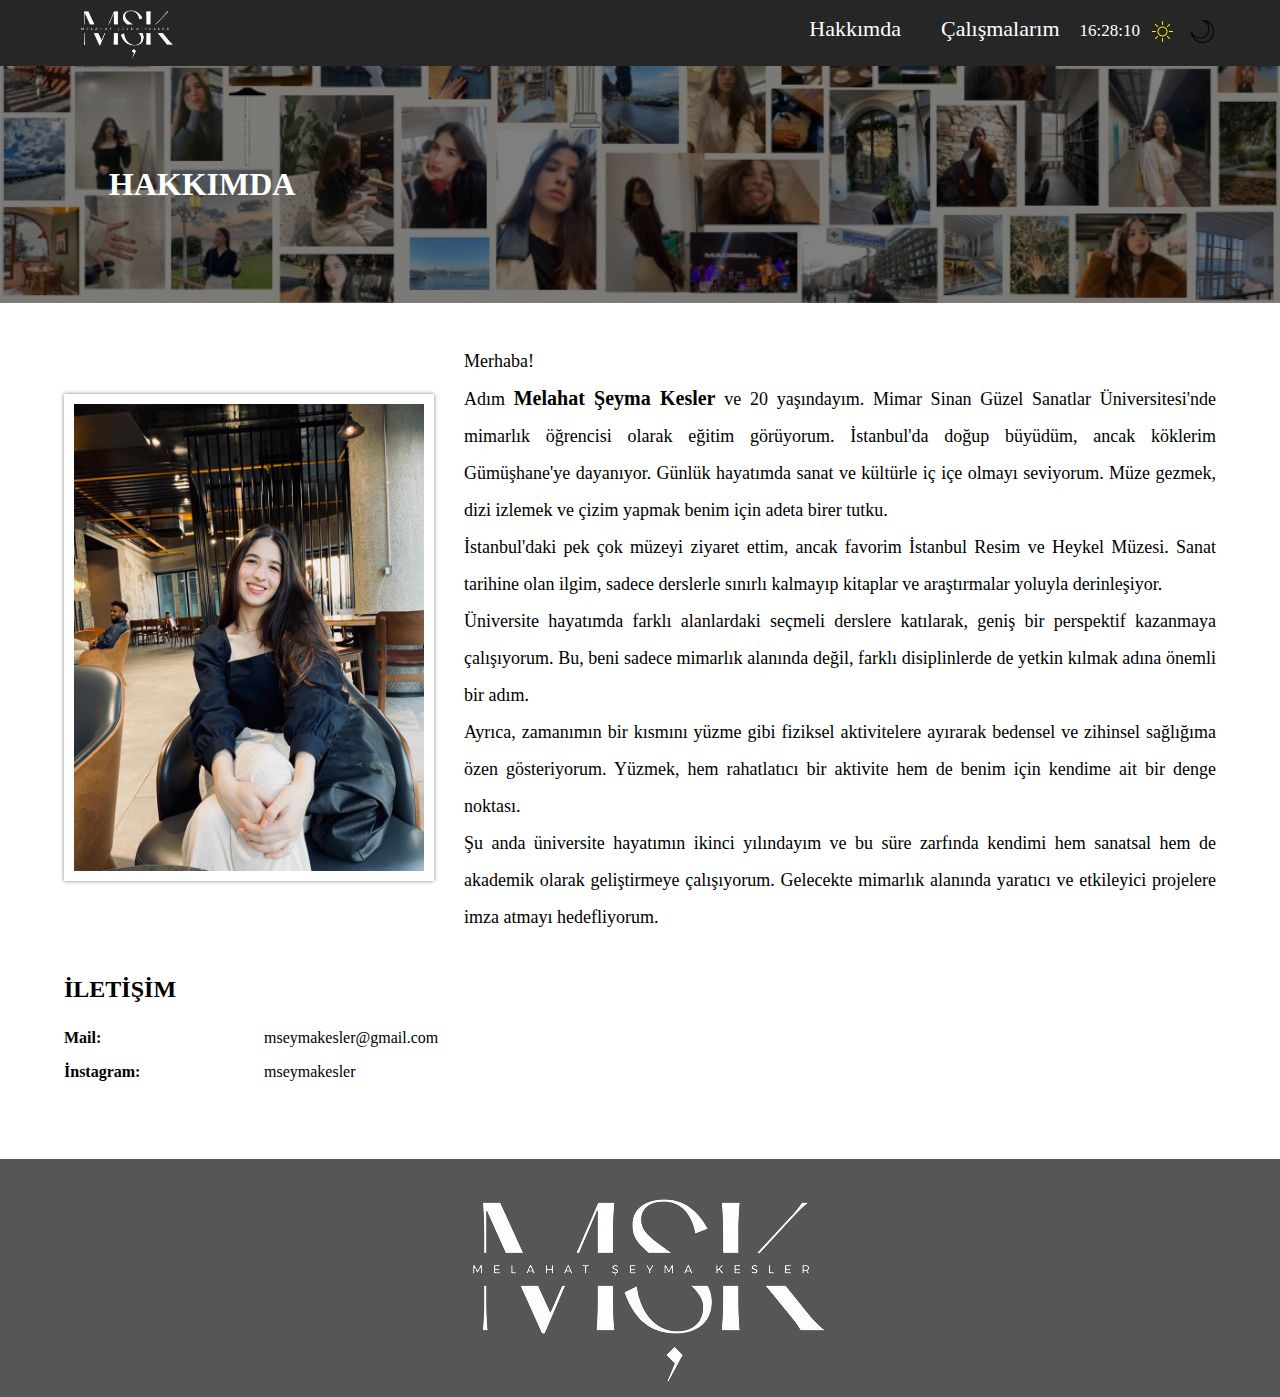
==== index.html @ 8b2e60a5 "edit" ====
<!DOCTYPE html>
<html lang="en">
  <head>
    <meta charset="UTF-8" />
    <meta http-equiv="X-UA-Compatible" content="IE=edge" />
    <meta name="viewport" content="width=device-width, initial-scale=1.0" />
    <link rel="stylesheet" href="./style.css" />
    <title>About Me</title>
  </head>
  <body>
    <nav class="contain">
          <div class="header">
            <div class="logo">
              <a href="index.html">
                <img class="logoImg" src="./assests/logo.png" alt="0" />
              </a>
            </div>

            <div class="menu">
              <ul class="">
                <li class="">
                  <a class="" href="index.html">Hakkımda</a>
                </li>
                <li class="">
                  <a class="" href="projects.html">Çalışmalarım</a>
                </li>
                <li>
                  <div id="saat"></div>
                </li>
                <li>
                  <button class="themeMode" id="açıkTemaBtn"><img class="imgTheme" src="./assests/icons8-sun-50.png" alt=""></button>
                </li>
                <li>
                  <button  class="themeMode" id="koyuTemaBtn"><img class="imgTheme" src="./assests/icons8-moon-50.png" alt=""></button>
   
                </li>
               
                
              </ul>
            </div>
          </div>
        </nav>
    <div class="top about">
      <div class="bg-color">
        

        <div class="mainWRT">
          <h1>HAKKIMDA</h1>
        </div>
      </div>
    </div>

 

    <div class="aboutMe">
      <div class="mePhoto">
        <img src="./assests/member1.jpeg" alt="" />
      </div>
      <div class="aboutMainP">
        <p>
          Merhaba! <br />
          Adım
          <span style="font-weight: bold; font-size: 20px"
            >Melahat Şeyma Kesler</span
          >
          ve 20 yaşındayım. Mimar Sinan Güzel Sanatlar Üniversitesi'nde mimarlık
          öğrencisi olarak eğitim görüyorum. İstanbul'da doğup büyüdüm, ancak
          köklerim Gümüşhane'ye dayanıyor. Günlük hayatımda sanat ve kültürle iç
          içe olmayı seviyorum. Müze gezmek, dizi izlemek ve çizim yapmak benim
          için adeta birer tutku.<br />

          İstanbul'daki pek çok müzeyi ziyaret ettim, ancak favorim İstanbul
          Resim ve Heykel Müzesi. Sanat tarihine olan ilgim, sadece derslerle
          sınırlı kalmayıp kitaplar ve araştırmalar yoluyla derinleşiyor.<br />

          Üniversite hayatımda farklı alanlardaki seçmeli derslere katılarak,
          geniş bir perspektif kazanmaya çalışıyorum. Bu, beni sadece mimarlık
          alanında değil, farklı disiplinlerde de yetkin kılmak adına önemli bir
          adım.<br />

          Ayrıca, zamanımın bir kısmını yüzme gibi fiziksel aktivitelere
          ayırarak bedensel ve zihinsel sağlığıma özen gösteriyorum. Yüzmek, hem
          rahatlatıcı bir aktivite hem de benim için kendime ait bir denge
          noktası.<br />

          Şu anda üniversite hayatımın ikinci yılındayım ve bu süre zarfında
          kendimi hem sanatsal hem de akademik olarak geliştirmeye çalışıyorum.
          Gelecekte mimarlık alanında yaratıcı ve etkileyici projelere imza
          atmayı hedefliyorum.<br />
        </p>
      </div>
    </div>

    <div class="contact">
        <h2>İLETİŞİM</h2> <br>
        <div>
            <div class="part"><label for="">Mail: </label> <p>mseymakesler@gmail.com</p></div>
            <div class="part"><label for="">İnstagram: </label> <p>mseymakesler</p></div>
        </div>
    </div>

    <div>
      <footer>
        <img src="./assests/logo.png" alt="" />
      </footer>
    </div>
  </body>
  <script src="./general.js"></script>
</html>
---- style.css ----
*{
    margin: 0;
    padding: 0;
}

.container{
    width: 90% !important;
}

img.logoImg {
    width: 130px;
}

.menu ul li a {
    color: white;
    font-size: 22px;
    margin: 0px 20px;
}
.top.contact{
    background-image: url(./assests/contactImg.jpeg);
    background-position: top;
}

.top {
    background-image: url(./assests/MainImage.jpeg);
    height: max-content;
    background-position: bottom;
    background-repeat: no-repeat;
    background-size: cover;
}
.mainWRT button a {
    color: white;
    text-decoration: none;
}
.bg-color {
    height: max-content;
    background-color: #00000080;
}

.contain{
    /* width: 100%; */
    margin: 0 auto;
    /* position: fixed; */
    background: #262626;
    padding: 0px 60px
}

.mainWRT{
    color: white;
    width: 83%;
    margin: 0px auto;
    padding: 100px 0px;
}

.mainWRT p{
    margin-left: 70px;
    width: 80%;
    margin-top: 40px;
}

.mainWRT button{
    padding: 8px 40px ;
    border: 3px solid #8785e9;
    background: none;
    border-radius: 5px;
    color: white;
    transition: 0.5s;
    margin-left: 50%;
    margin-top: 40px;
}

.mainWRT button:hover{
    background-color: #8785e9;
    transition: 0.5s;
    border:  3px solid #6765e2;
}

.arts {
    margin: 0 auto;
    width: 96%;
}

.arts h1 {
    margin-top: 30px;
}

.sectionArt {
    margin: 0 auto;
    width: 90%;
    display: flex;
    text-align: center;
    flex-wrap: wrap;
    justify-content: space-evenly;
}
.sectionArt div img {
    width: 100%;
    height: 100%;
    padding: 10px;
    box-shadow: 1px 1px 6px #484464;
    cursor: pointer;
}
.arts button{
    padding: 8px 40px ;
    border: 3px solid #f3a764;
    background: none;
    border-radius: 5px;
    color: rgb(32, 32, 32);
    transition: 0.5s;
    cursor: pointer;

}


.arts button:hover{
    background-color: #f3a764;
    transition: 0.5s;
    border: 3px solid #f09a4e;
}
.artBtn {
    text-align: center;
}

.sectionArt div {
    margin: 60px 35px;
    width: 300px;
    height: 300px;

}



footer {
    display: flex;
    justify-content: space-evenly;
    background: #565656;
    margin-top: 70px;
}

.top.about{
    background-image: url(./assests/hakkimdaFOTO.jpeg) ;
    background-position: bottom;
}
.aboutMainP p {
    text-align: justify;
    line-height: 37px;
    margin-left: 30px;
    font-size: 18px;
}
.top.allArts{
    background-image: url(./assests/projelerBack.jpeg) ;
    background-position: center;
}
.artAll label {
    color: gray;
    font-size: 15px;
    margin: 17px 0px;
}
.artAll label span {
    color: black;
    font-size: 21px;
}
.arts button a {
    color: rgb(32, 32, 32);
    text-decoration: none;
}


.header {
    display: flex;
    justify-content: space-between;   
     align-items: center;
}

.menu ul {
    list-style: none;
    display: flex;
}

.menu ul li a {
    transition: ease 1s;
    text-decoration: none;
}

.menu ul li a:hover {
    color: black;
    transition: ease 1s;
}
.aboutMe {
    display: flex;
    margin: 40px auto;
    width: 90%;
    align-items: center;
}
.contact {
    margin: 40px auto;
    width: 90%;
}
.part {
    display: flex;
    /* width: 30%; */
    justify-content: flex-start;
    align-items: center;

}
.part label {
    width: 200px;
    margin: 8px 0px;
    font-weight: bold;
}
.mePhoto img {
    width: 350px;
    padding: 10px;
    /* border: 1px solid gray; */
    box-shadow: 0px 0px 4px gray;
}


#büyükResim {
    display: none;
    position: fixed;
    z-index: 9999;
    top: 0;
    left: 0;
    width: 100%;
    height: 100%;
    background-color: rgba(0, 0, 0, 0.8);
}
#büyükResim img {
    display: block;
    margin: auto;
    position: relative;
    max-width: 90%;
    max-height: 90%;
    margin-top: 3%;
}

.closeBtn{
    position: absolute;
    right: 0;
    width: 50px;
    border: none;
    background: #b5b5b5cf;
    height: 50px;
    cursor: pointer;
}
div#saat {
    color: white;
    margin-top: 5px;
    font-size: 17px;
}
.themeMode {
    border-radius: 50%;
    border: none;
    margin-left: 5px;
    padding: 3px 5px;
    background: #bfbfbf00;
    cursor: pointer;
    transition: 0.5s;
}



.imgTheme{
    width: 25px;
}

.themeMode:hover {
    background: #404040;
    transition: 0.5s;
}
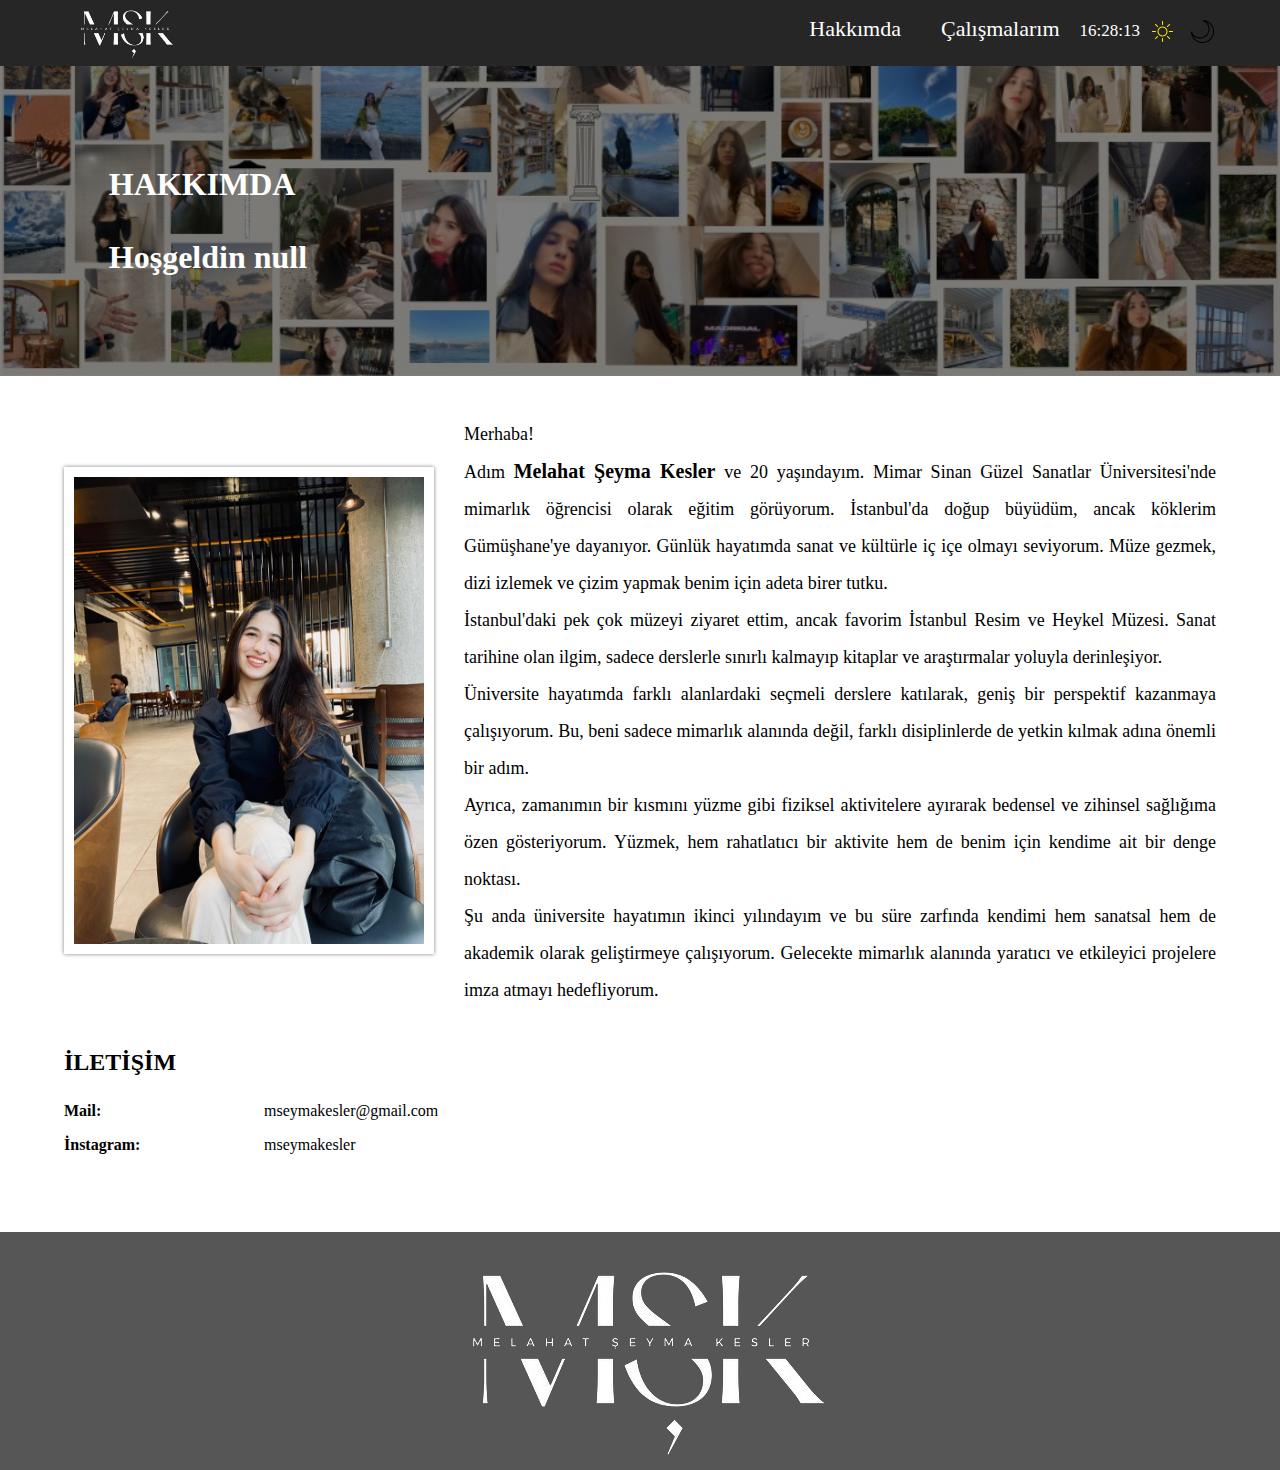
==== commit b85c9ca9: "Update index.html" ====
--- a/index.html
+++ b/index.html
@@ -46,6 +46,8 @@
 
         <div class="mainWRT">
           <h1>HAKKIMDA</h1>
+          <br><br>
+          <h1 id="nameOfUser" for=""></h1>
         </div>
       </div>
     </div>
@@ -105,5 +107,6 @@
       </footer>
     </div>
   </body>
+   <script src="./script.js"></script>
   <script src="./general.js"></script>
 </html>
